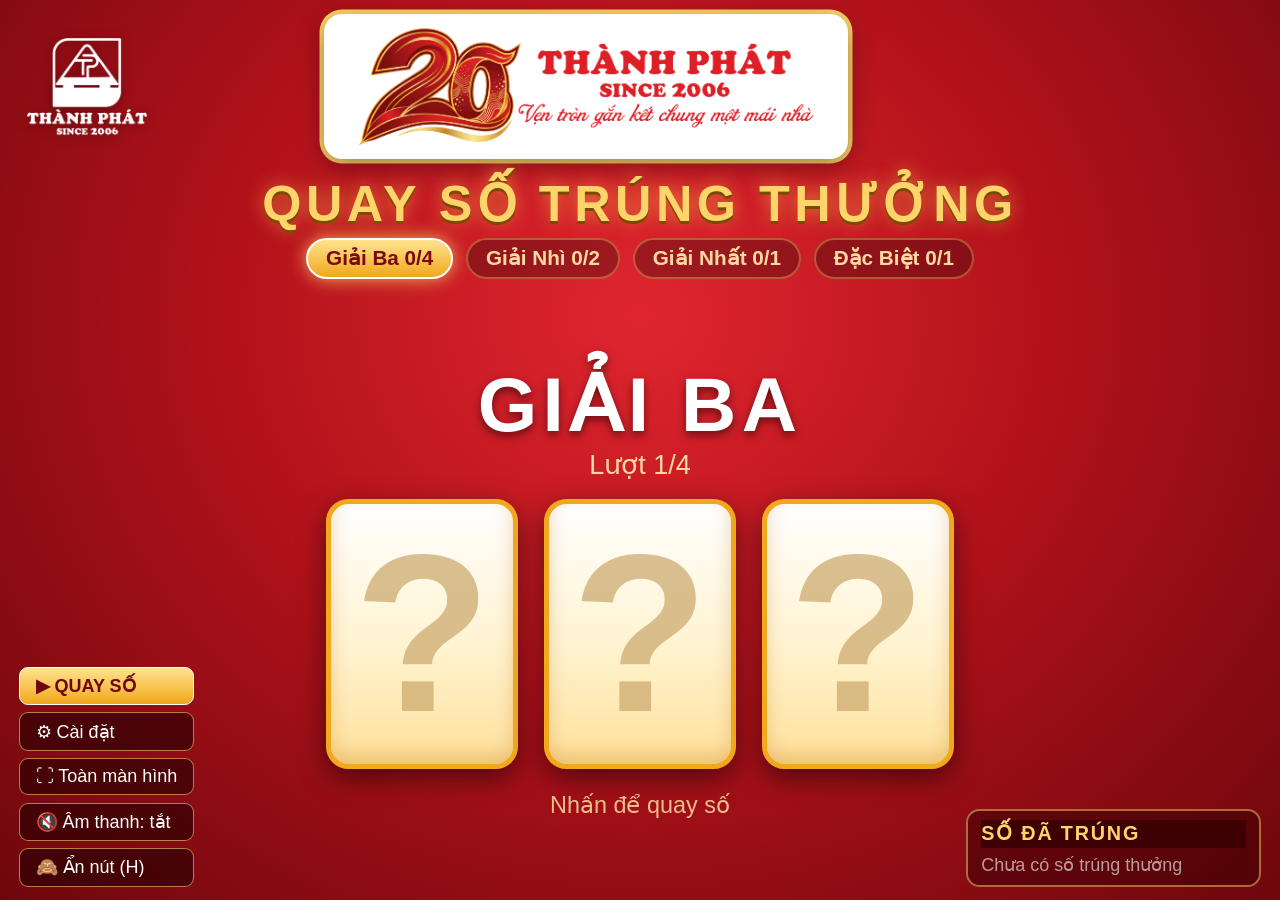
==== quay-so/index.html @ ac671dcd "Add quay-so lucky draw page for 20th anniversary Co-authored-by: Copilot App <223556219+Copilot@user" ====
<!DOCTYPE html>
<html lang="vi">
<head>
<meta charset="utf-8">
<meta name="viewport" content="width=device-width, initial-scale=1">
<title>Quay số trúng thưởng – 20 năm Thành Phát</title>
<link rel="stylesheet" href="style.css">
</head>
<body>
<canvas id="confetti"></canvas>

<main id="stage">
  <header class="top">
    <img class="brand" src="logo-thanh-phat.png" alt="Thành Phát">
    <div class="logo20"><img src="logo-20-nam.png" alt="Kỷ niệm 20 năm Thành Phát – Vẹn tròn gắn kết chung một mái nhà"></div>
    <div class="brand-spacer"></div>
  </header>

  <h1 class="title">Quay số trúng thưởng</h1>

  <ol id="steps" class="steps" aria-label="Các giải thưởng"></ol>

  <section class="draw">
    <div id="prizeName" class="prize-name">GIẢI BA</div>
    <div id="prizeTurn" class="prize-turn">Lượt 1/4</div>
    <div id="digits" class="digits" aria-live="polite">
      <div class="digit"><span>?</span></div>
      <div class="digit"><span>?</span></div>
      <div class="digit"><span>?</span></div>
    </div>
    <div id="hint" class="hint">Nhấn để quay số</div>
  </section>

  <aside class="winners" id="winners">
    <h2>Số đã trúng</h2>
    <div id="winnersList"></div>
  </aside>
</main>

<div id="toolbar" class="toolbar">
  <button id="btnDraw" class="primary" title="Quay (Space / Enter)">▶ QUAY SỐ</button>
  <button id="btnSettings" title="Cài đặt (S)">⚙ Cài đặt</button>
  <button id="btnFull" title="Toàn màn hình (F)">⛶ Toàn màn hình</button>
  <button id="btnSound" title="Âm thanh (M)">🔇 Âm thanh: tắt</button>
  <button id="btnHide" title="Ẩn nút điều khiển & con trỏ (H)">🙈 Ẩn nút (H)</button>
</div>

<div id="modal" class="modal" hidden>
  <div class="panel" role="dialog" aria-labelledby="setTitle">
    <h2 id="setTitle">Cài đặt</h2>
    <label>Số ngẫu nhiên từ
      <input id="inMin" type="number" min="0" max="999" step="1">
    </label>
    <label>đến
      <input id="inMax" type="number" min="0" max="999" step="1">
    </label>
    <p class="note">Mỗi số gồm 3 chữ số (000 – 999). Cần tối thiểu 8 số để quay đủ 8 giải. Đổi khoảng số sẽ xoá kết quả đã quay.</p>
    <p id="poolInfo" class="note"></p>
    <p id="err" class="err"></p>
    <div class="row">
      <button id="btnSave" class="primary">Lưu</button>
      <button id="btnClose">Đóng</button>
      <button id="btnReset" class="danger">Reset toàn bộ kết quả</button>
    </div>
    <p class="note keys">Phím tắt: <b>Space/Enter</b> quay · <b>S</b> cài đặt · <b>F</b> toàn màn hình · <b>H</b> ẩn/hiện nút · <b>M</b> âm thanh</p>
  </div>
</div>

<script src="app.js"></script>
</body>
</html>
---- quay-so/style.css ----
:root{--red:#b3121b;--dark:#6e070d;--gold:#ffd46a;--gold2:#f0a81c;}
*{box-sizing:border-box}
html,body{margin:0;height:100%;overflow:hidden}
body{font-family:"Segoe UI",Roboto,Arial,sans-serif;color:#fff;
  background:radial-gradient(ellipse at 50% 35%,#e0262f 0%,#b3121b 45%,#6e070d 100%);user-select:none}
body.hide-ui{cursor:none}
body.hide-ui .toolbar{opacity:0;pointer-events:none}
#confetti{position:fixed;inset:0;width:100%;height:100%;pointer-events:none;z-index:5}

#stage{position:relative;height:100vh;display:flex;flex-direction:column;align-items:center;padding:1.5vh 2vw 0;cursor:pointer}
.top{width:100%;display:flex;align-items:center;justify-content:space-between}
.brand{height:11vh;max-width:18vw;object-fit:contain;filter:drop-shadow(0 .3vh .6vh rgba(0,0,0,.35))}
.brand-spacer{width:18vw}
.logo20{background:#fff;border-radius:2vh;padding:.6vh 2vw;box-shadow:0 .8vh 3vh rgba(0,0,0,.4),0 0 0 .5vh var(--gold)}
.logo20 img{display:block;height:15vh;max-width:50vw;object-fit:contain}

.title{margin:1.6vh 0 .6vh;font-size:5.6vh;letter-spacing:.5vh;text-transform:uppercase;font-weight:800;
  color:var(--gold);text-shadow:0 .3vh 0 #7a4a00,0 0 2vh rgba(255,200,80,.6)}

.steps{list-style:none;margin:0;padding:0;display:flex;gap:1vw}
.steps li{padding:.7vh 1.4vw;border-radius:5vh;font-size:2.3vh;font-weight:600;background:rgba(0,0,0,.28);
  border:.25vh solid rgba(255,212,106,.35);color:#ffd9a0}
.steps li.done{background:rgba(255,212,106,.18);color:#fff}
.steps li.cur{background:linear-gradient(#ffe38f,#f0a81c);color:#7a0a10;border-color:#fff;box-shadow:0 0 2vh rgba(255,212,106,.8)}

.draw{flex:1;display:flex;flex-direction:column;align-items:center;justify-content:center;min-height:0}
.prize-name{font-size:8.5vh;font-weight:900;letter-spacing:.6vh;color:#fff;text-shadow:0 .4vh 1vh rgba(0,0,0,.5)}
.prize-name.special{color:var(--gold);text-shadow:0 0 3vh rgba(255,212,106,.9),0 .4vh 1vh rgba(0,0,0,.5)}
.prize-turn{font-size:3vh;color:#ffd9a0;margin-bottom:2vh}
.digits{display:flex;gap:2vw}
.digit{width:15vw;height:30vh;border-radius:2.5vh;display:flex;align-items:center;justify-content:center;
  background:linear-gradient(#fff 0%,#fff3d0 55%,#ffe19a 100%);box-shadow:0 1vh 3vh rgba(0,0,0,.5),inset 0 -1vh 2vh rgba(180,100,0,.25);
  border:.6vh solid var(--gold2);overflow:hidden}
.digit span{font-size:25vh;line-height:1;font-weight:900;color:var(--dark);font-variant-numeric:tabular-nums}
.digit.pending span{color:#c9a56a;opacity:.7}
.digit.rolling span{filter:blur(.25vh)}
.digit.final{animation:pop .5s ease-out}
@keyframes pop{0%{transform:scale(.85)}60%{transform:scale(1.08)}100%{transform:scale(1)}}
.hint{margin-top:2.5vh;font-size:2.6vh;color:#ffd9a0;opacity:.85}

.winners{position:fixed;right:1.5vw;bottom:1.5vh;width:23vw;max-height:47vh;overflow:auto;background:rgba(60,0,4,.55);
  border:.25vh solid rgba(255,212,106,.5);border-radius:1.5vh;padding:1vh 1vw;z-index:2}
.winners h2{position:sticky;top:-1vh;background:rgba(60,0,4,.95);margin:0 0 .6vh;padding:.3vh 0;font-size:2.2vh;color:var(--gold);text-transform:uppercase;letter-spacing:.2vh}
.wrow{display:flex;align-items:center;gap:.8vw;margin:.4vh 0;font-size:2.2vh}
.wrow .wp{flex:0 0 7.5vw;color:#ffd9a0;font-size:1.9vh}
.wrow .wn{font-weight:800;font-size:3vh;color:#fff;background:rgba(255,212,106,.18);padding:0 .8vw;border-radius:.8vh;letter-spacing:.3vh}
.empty{opacity:.6;font-size:2vh}

.toolbar{position:fixed;left:1.5vw;bottom:1.5vh;display:flex;flex-direction:column;gap:.8vh;z-index:10;transition:opacity .3s}
button{font:inherit;font-size:2vh;padding:.8vh 1.2vw;border-radius:1vh;border:.2vh solid rgba(255,212,106,.6);
  background:rgba(40,0,3,.65);color:#fff;cursor:pointer;text-align:left}
button:hover{background:rgba(110,7,13,.9)}
button:disabled{opacity:.5;cursor:default}
button.primary{background:linear-gradient(#ffe38f,#f0a81c);color:#6e070d;font-weight:800;border-color:#fff}
button.danger{background:#7a0a10;border-color:#ff8a8a}

.modal{position:fixed;inset:0;background:rgba(0,0,0,.7);display:flex;align-items:center;justify-content:center;z-index:20}
.modal[hidden]{display:none}
.panel{background:#fff;color:#3a0306;border-radius:2vh;padding:3vh 3vw;width:min(560px,92vw);font-size:max(16px,2vh);box-shadow:0 2vh 6vh #000}
.panel h2{margin:0 0 2vh;color:var(--red)}
.panel label{display:inline-flex;align-items:center;gap:.8vw;margin-right:1.5vw;font-weight:600}
.panel input{width:7em;font:inherit;font-size:1.3em;padding:.3em .5em;border:2px solid #d99;border-radius:8px}
.panel .note{font-size:.85em;color:#6b3a3d;margin:1.2vh 0}
.panel .err{color:#c00;font-weight:700;min-height:1.2em;margin:.5vh 0}
.panel .row{display:flex;gap:1vw;flex-wrap:wrap}
.panel button{background:#f1e2e2;color:#3a0306;border-color:#caa}
.panel button.primary{background:linear-gradient(#ffe38f,#f0a81c);color:#6e070d}
.panel button.danger{background:#b3121b;color:#fff;margin-left:auto}
.panel .keys{border-top:1px solid #e5cfcf;padding-top:1vh}
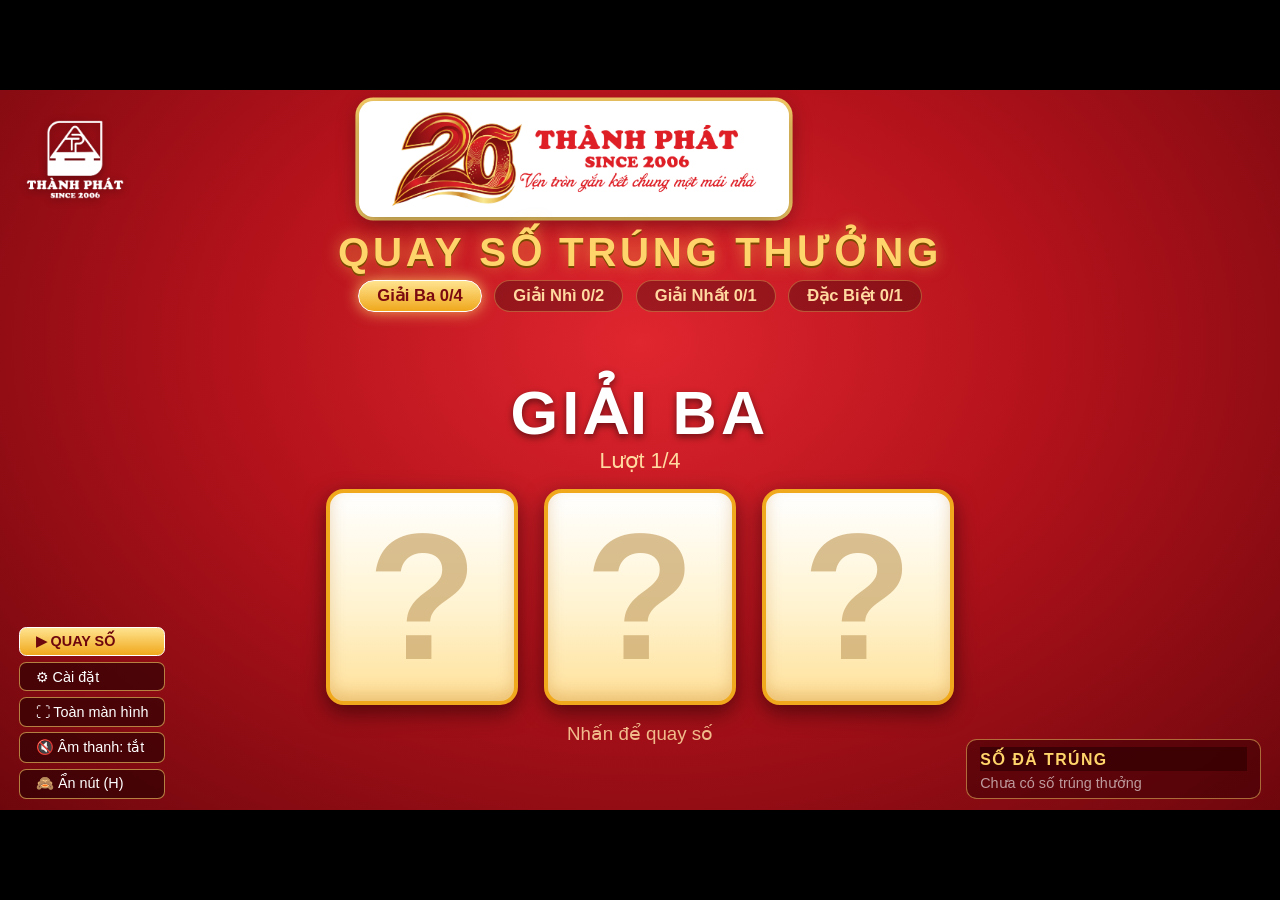
==== commit 2b8566d9: "Keep quay-so stage at 16:9 with letterboxing Co-authored-by: Copilot App <223556219+Copilot@users.no" ====
--- a/quay-so/index.html
+++ b/quay-so/index.html
@@ -9,6 +9,7 @@
 <body>
 <canvas id="confetti"></canvas>
 
+<div id="frame">
 <main id="stage">
   <header class="top">
     <img class="brand" src="logo-thanh-phat.png" alt="Thành Phát">
@@ -45,6 +46,8 @@
   <button id="btnHide" title="Ẩn nút điều khiển & con trỏ (H)">🙈 Ẩn nút (H)</button>
 </div>
 
+</div>
+
 <div id="modal" class="modal" hidden>
   <div class="panel" role="dialog" aria-labelledby="setTitle">
     <h2 id="setTitle">Cài đặt</h2>
--- a/quay-so/style.css
+++ b/quay-so/style.css
@@ -2,52 +2,54 @@
 *{box-sizing:border-box}
 html,body{margin:0;height:100%;overflow:hidden}
 body{font-family:"Segoe UI",Roboto,Arial,sans-serif;color:#fff;
-  background:radial-gradient(ellipse at 50% 35%,#e0262f 0%,#b3121b 45%,#6e070d 100%);user-select:none}
+  background:#000;user-select:none;display:flex;align-items:center;justify-content:center}
+#frame{position:relative;width:min(100vw,calc(100vh*16/9));height:min(100vh,calc(100vw*9/16));container-type:size;overflow:hidden;
+  background:radial-gradient(ellipse at 50% 35%,#e0262f 0%,#b3121b 45%,#6e070d 100%)}
 body.hide-ui{cursor:none}
 body.hide-ui .toolbar{opacity:0;pointer-events:none}
 #confetti{position:fixed;inset:0;width:100%;height:100%;pointer-events:none;z-index:5}
 
-#stage{position:relative;height:100vh;display:flex;flex-direction:column;align-items:center;padding:1.5vh 2vw 0;cursor:pointer}
+#stage{position:relative;height:100%;display:flex;flex-direction:column;align-items:center;padding:1.5cqh 2cqw 0;cursor:pointer}
 .top{width:100%;display:flex;align-items:center;justify-content:space-between}
-.brand{height:11vh;max-width:18vw;object-fit:contain;filter:drop-shadow(0 .3vh .6vh rgba(0,0,0,.35))}
-.brand-spacer{width:18vw}
-.logo20{background:#fff;border-radius:2vh;padding:.6vh 2vw;box-shadow:0 .8vh 3vh rgba(0,0,0,.4),0 0 0 .5vh var(--gold)}
-.logo20 img{display:block;height:15vh;max-width:50vw;object-fit:contain}
+.brand{height:11cqh;max-width:18cqw;object-fit:contain;filter:drop-shadow(0 .3cqh .6cqh rgba(0,0,0,.35))}
+.brand-spacer{width:18cqw}
+.logo20{background:#fff;border-radius:2cqh;padding:.6cqh 2cqw;box-shadow:0 .8cqh 3cqh rgba(0,0,0,.4),0 0 0 .5cqh var(--gold)}
+.logo20 img{display:block;height:15cqh;max-width:50cqw;object-fit:contain}
 
-.title{margin:1.6vh 0 .6vh;font-size:5.6vh;letter-spacing:.5vh;text-transform:uppercase;font-weight:800;
-  color:var(--gold);text-shadow:0 .3vh 0 #7a4a00,0 0 2vh rgba(255,200,80,.6)}
+.title{margin:1.6cqh 0 .6cqh;font-size:5.6cqh;letter-spacing:.5cqh;text-transform:uppercase;font-weight:800;
+  color:var(--gold);text-shadow:0 .3cqh 0 #7a4a00,0 0 2cqh rgba(255,200,80,.6)}
 
-.steps{list-style:none;margin:0;padding:0;display:flex;gap:1vw}
-.steps li{padding:.7vh 1.4vw;border-radius:5vh;font-size:2.3vh;font-weight:600;background:rgba(0,0,0,.28);
-  border:.25vh solid rgba(255,212,106,.35);color:#ffd9a0}
+.steps{list-style:none;margin:0;padding:0;display:flex;gap:1cqw}
+.steps li{padding:.7cqh 1.4cqw;border-radius:5cqh;font-size:2.3cqh;font-weight:600;background:rgba(0,0,0,.28);
+  border:.25cqh solid rgba(255,212,106,.35);color:#ffd9a0}
 .steps li.done{background:rgba(255,212,106,.18);color:#fff}
-.steps li.cur{background:linear-gradient(#ffe38f,#f0a81c);color:#7a0a10;border-color:#fff;box-shadow:0 0 2vh rgba(255,212,106,.8)}
+.steps li.cur{background:linear-gradient(#ffe38f,#f0a81c);color:#7a0a10;border-color:#fff;box-shadow:0 0 2cqh rgba(255,212,106,.8)}
 
 .draw{flex:1;display:flex;flex-direction:column;align-items:center;justify-content:center;min-height:0}
-.prize-name{font-size:8.5vh;font-weight:900;letter-spacing:.6vh;color:#fff;text-shadow:0 .4vh 1vh rgba(0,0,0,.5)}
-.prize-name.special{color:var(--gold);text-shadow:0 0 3vh rgba(255,212,106,.9),0 .4vh 1vh rgba(0,0,0,.5)}
-.prize-turn{font-size:3vh;color:#ffd9a0;margin-bottom:2vh}
-.digits{display:flex;gap:2vw}
-.digit{width:15vw;height:30vh;border-radius:2.5vh;display:flex;align-items:center;justify-content:center;
-  background:linear-gradient(#fff 0%,#fff3d0 55%,#ffe19a 100%);box-shadow:0 1vh 3vh rgba(0,0,0,.5),inset 0 -1vh 2vh rgba(180,100,0,.25);
-  border:.6vh solid var(--gold2);overflow:hidden}
-.digit span{font-size:25vh;line-height:1;font-weight:900;color:var(--dark);font-variant-numeric:tabular-nums}
+.prize-name{font-size:8.5cqh;font-weight:900;letter-spacing:.6cqh;color:#fff;text-shadow:0 .4cqh 1cqh rgba(0,0,0,.5)}
+.prize-name.special{color:var(--gold);text-shadow:0 0 3cqh rgba(255,212,106,.9),0 .4cqh 1cqh rgba(0,0,0,.5)}
+.prize-turn{font-size:3cqh;color:#ffd9a0;margin-bottom:2cqh}
+.digits{display:flex;gap:2cqw}
+.digit{width:15cqw;height:30cqh;border-radius:2.5cqh;display:flex;align-items:center;justify-content:center;
+  background:linear-gradient(#fff 0%,#fff3d0 55%,#ffe19a 100%);box-shadow:0 1cqh 3cqh rgba(0,0,0,.5),inset 0 -1cqh 2cqh rgba(180,100,0,.25);
+  border:.6cqh solid var(--gold2);overflow:hidden}
+.digit span{font-size:25cqh;line-height:1;font-weight:900;color:var(--dark);font-variant-numeric:tabular-nums}
 .digit.pending span{color:#c9a56a;opacity:.7}
-.digit.rolling span{filter:blur(.25vh)}
+.digit.rolling span{filter:blur(.25cqh)}
 .digit.final{animation:pop .5s ease-out}
 @keyframes pop{0%{transform:scale(.85)}60%{transform:scale(1.08)}100%{transform:scale(1)}}
-.hint{margin-top:2.5vh;font-size:2.6vh;color:#ffd9a0;opacity:.85}
+.hint{margin-top:2.5cqh;font-size:2.6cqh;color:#ffd9a0;opacity:.85}
 
-.winners{position:fixed;right:1.5vw;bottom:1.5vh;width:23vw;max-height:47vh;overflow:auto;background:rgba(60,0,4,.55);
-  border:.25vh solid rgba(255,212,106,.5);border-radius:1.5vh;padding:1vh 1vw;z-index:2}
-.winners h2{position:sticky;top:-1vh;background:rgba(60,0,4,.95);margin:0 0 .6vh;padding:.3vh 0;font-size:2.2vh;color:var(--gold);text-transform:uppercase;letter-spacing:.2vh}
-.wrow{display:flex;align-items:center;gap:.8vw;margin:.4vh 0;font-size:2.2vh}
-.wrow .wp{flex:0 0 7.5vw;color:#ffd9a0;font-size:1.9vh}
-.wrow .wn{font-weight:800;font-size:3vh;color:#fff;background:rgba(255,212,106,.18);padding:0 .8vw;border-radius:.8vh;letter-spacing:.3vh}
-.empty{opacity:.6;font-size:2vh}
+.winners{position:absolute;right:1.5cqw;bottom:1.5cqh;width:23cqw;max-height:47cqh;overflow:auto;background:rgba(60,0,4,.55);
+  border:.25cqh solid rgba(255,212,106,.5);border-radius:1.5cqh;padding:1cqh 1cqw;z-index:2}
+.winners h2{position:sticky;top:-1cqh;background:rgba(60,0,4,.95);margin:0 0 .6cqh;padding:.3cqh 0;font-size:2.2cqh;color:var(--gold);text-transform:uppercase;letter-spacing:.2cqh}
+.wrow{display:flex;align-items:center;gap:.8cqw;margin:.4cqh 0;font-size:2.2cqh}
+.wrow .wp{flex:0 0 7.5cqw;color:#ffd9a0;font-size:1.9cqh}
+.wrow .wn{font-weight:800;font-size:3cqh;color:#fff;background:rgba(255,212,106,.18);padding:0 .8cqw;border-radius:.8cqh;letter-spacing:.3cqh}
+.empty{opacity:.6;font-size:2cqh}
 
-.toolbar{position:fixed;left:1.5vw;bottom:1.5vh;display:flex;flex-direction:column;gap:.8vh;z-index:10;transition:opacity .3s}
-button{font:inherit;font-size:2vh;padding:.8vh 1.2vw;border-radius:1vh;border:.2vh solid rgba(255,212,106,.6);
+.toolbar{position:absolute;left:1.5cqw;bottom:1.5cqh;display:flex;flex-direction:column;gap:.8cqh;z-index:10;transition:opacity .3s}
+button{font:inherit;font-size:2cqh;padding:.8cqh 1.2cqw;border-radius:1cqh;border:.2cqh solid rgba(255,212,106,.6);
   background:rgba(40,0,3,.65);color:#fff;cursor:pointer;text-align:left}
 button:hover{background:rgba(110,7,13,.9)}
 button:disabled{opacity:.5;cursor:default}
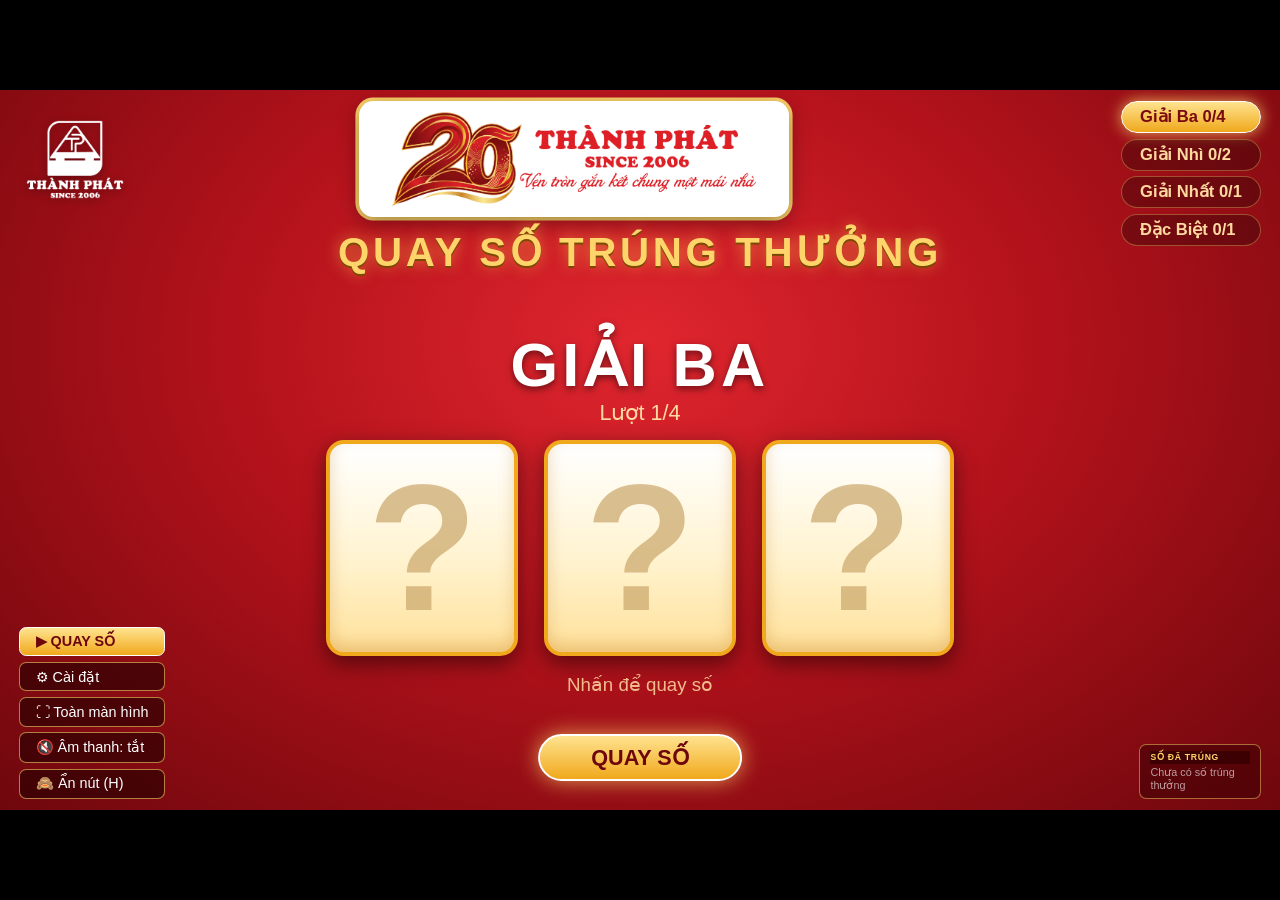
==== commit bff4ab7b: "Downward reels with slow stop, stage button, compact UI Co-authored-by: Copilot App <223556219+Copil" ====
--- a/quay-so/index.html
+++ b/quay-so/index.html
@@ -38,7 +38,7 @@
   </aside>
 </main>
 
-<div id="toolbar" class="toolbar">
+<button id="btnStage" class="stage-btn" title="Nút trên sân khấu">QUAY SỐ</button>`n<div id="toolbar" class="toolbar">
   <button id="btnDraw" class="primary" title="Quay (Space / Enter)">▶ QUAY SỐ</button>
   <button id="btnSettings" title="Cài đặt (S)">⚙ Cài đặt</button>
   <button id="btnFull" title="Toàn màn hình (F)">⛶ Toàn màn hình</button>
--- a/quay-so/style.css
+++ b/quay-so/style.css
@@ -19,13 +19,13 @@
 .title{margin:1.6cqh 0 .6cqh;font-size:5.6cqh;letter-spacing:.5cqh;text-transform:uppercase;font-weight:800;
   color:var(--gold);text-shadow:0 .3cqh 0 #7a4a00,0 0 2cqh rgba(255,200,80,.6)}
 
-.steps{list-style:none;margin:0;padding:0;display:flex;gap:1cqw}
+.steps{list-style:none;margin:0;padding:0;display:flex;flex-direction:column;gap:.8cqh;position:absolute;top:1.5cqh;right:1.5cqw;z-index:3}
 .steps li{padding:.7cqh 1.4cqw;border-radius:5cqh;font-size:2.3cqh;font-weight:600;background:rgba(0,0,0,.28);
   border:.25cqh solid rgba(255,212,106,.35);color:#ffd9a0}
 .steps li.done{background:rgba(255,212,106,.18);color:#fff}
 .steps li.cur{background:linear-gradient(#ffe38f,#f0a81c);color:#7a0a10;border-color:#fff;box-shadow:0 0 2cqh rgba(255,212,106,.8)}
 
-.draw{flex:1;display:flex;flex-direction:column;align-items:center;justify-content:center;min-height:0}
+.draw{padding-bottom:9cqh;flex:1;display:flex;flex-direction:column;align-items:center;justify-content:center;min-height:0}
 .prize-name{font-size:8.5cqh;font-weight:900;letter-spacing:.6cqh;color:#fff;text-shadow:0 .4cqh 1cqh rgba(0,0,0,.5)}
 .prize-name.special{color:var(--gold);text-shadow:0 0 3cqh rgba(255,212,106,.9),0 .4cqh 1cqh rgba(0,0,0,.5)}
 .prize-turn{font-size:3cqh;color:#ffd9a0;margin-bottom:2cqh}
@@ -35,18 +35,24 @@
   border:.6cqh solid var(--gold2);overflow:hidden}
 .digit span{font-size:25cqh;line-height:1;font-weight:900;color:var(--dark);font-variant-numeric:tabular-nums}
 .digit.pending span{color:#c9a56a;opacity:.7}
-.digit.rolling span{filter:blur(.25cqh)}
+.digit{position:relative}
+.digit .reel{display:none;position:absolute;inset:0;overflow:hidden}
+.digit.rolling .reel{display:block}
+.digit.rolling>span{visibility:hidden}
+.reel .strip{will-change:transform}
+.reel .strip div{height:30cqh;display:flex;align-items:center;justify-content:center;font-size:25cqh;line-height:1;font-weight:900;color:var(--dark)}
 .digit.final{animation:pop .5s ease-out}
 @keyframes pop{0%{transform:scale(.85)}60%{transform:scale(1.08)}100%{transform:scale(1)}}
 .hint{margin-top:2.5cqh;font-size:2.6cqh;color:#ffd9a0;opacity:.85}
 
-.winners{position:absolute;right:1.5cqw;bottom:1.5cqh;width:23cqw;max-height:47cqh;overflow:auto;background:rgba(60,0,4,.55);
-  border:.25cqh solid rgba(255,212,106,.5);border-radius:1.5cqh;padding:1cqh 1cqw;z-index:2}
-.winners h2{position:sticky;top:-1cqh;background:rgba(60,0,4,.95);margin:0 0 .6cqh;padding:.3cqh 0;font-size:2.2cqh;color:var(--gold);text-transform:uppercase;letter-spacing:.2cqh}
-.wrow{display:flex;align-items:center;gap:.8cqw;margin:.4cqh 0;font-size:2.2cqh}
-.wrow .wp{flex:0 0 7.5cqw;color:#ffd9a0;font-size:1.9cqh}
-.wrow .wn{font-weight:800;font-size:3cqh;color:#fff;background:rgba(255,212,106,.18);padding:0 .8cqw;border-radius:.8cqh;letter-spacing:.3cqh}
-.empty{opacity:.6;font-size:2cqh}
+.winners{position:absolute;right:1.5cqw;bottom:1.5cqh;width:9.5cqw;max-height:34cqh;overflow:auto;background:rgba(60,0,4,.55);
+  border:.2cqh solid rgba(255,212,106,.5);border-radius:1cqh;padding:.8cqh .8cqw;z-index:2}
+.winners h2{position:sticky;top:-.8cqh;background:rgba(60,0,4,.95);margin:0 0 .4cqh;padding:.2cqh 0;font-size:1.2cqh;color:var(--gold);text-transform:uppercase;letter-spacing:.1cqh}
+.wrow{display:flex;justify-content:space-between;align-items:baseline;gap:.5cqw;padding:.25cqh 0;font-size:1.25cqh;border-bottom:1px solid rgba(255,212,106,.15)}
+.wrow:last-child{border-bottom:0}
+.wrow .wp{color:#ffd9a0;white-space:nowrap}
+.wrow .wn{font-weight:800;font-size:1.5cqh;color:#fff;letter-spacing:.15cqh}
+.empty{opacity:.6;font-size:1.5cqh}
 
 .toolbar{position:absolute;left:1.5cqw;bottom:1.5cqh;display:flex;flex-direction:column;gap:.8cqh;z-index:10;transition:opacity .3s}
 button{font:inherit;font-size:2cqh;padding:.8cqh 1.2cqw;border-radius:1cqh;border:.2cqh solid rgba(255,212,106,.6);
@@ -69,3 +75,7 @@
 .panel button.primary{background:linear-gradient(#ffe38f,#f0a81c);color:#6e070d}
 .panel button.danger{background:#b3121b;color:#fff;margin-left:auto}
 .panel .keys{border-top:1px solid #e5cfcf;padding-top:1vh}
+
+.stage-btn{position:absolute;left:50%;bottom:4cqh;transform:translateX(-50%);z-index:4;font-size:3cqh;font-weight:900;padding:1.2cqh 4cqw;border-radius:5cqh;text-align:center;background:linear-gradient(#ffe38f,#f0a81c);color:#6e070d;border:.3cqh solid #fff;box-shadow:0 0 3cqh rgba(255,212,106,.7)}
+.stage-btn:hover{background:linear-gradient(#fff0b8,#ffbf3a)}
+body.hide-ui .stage-btn{opacity:.001}
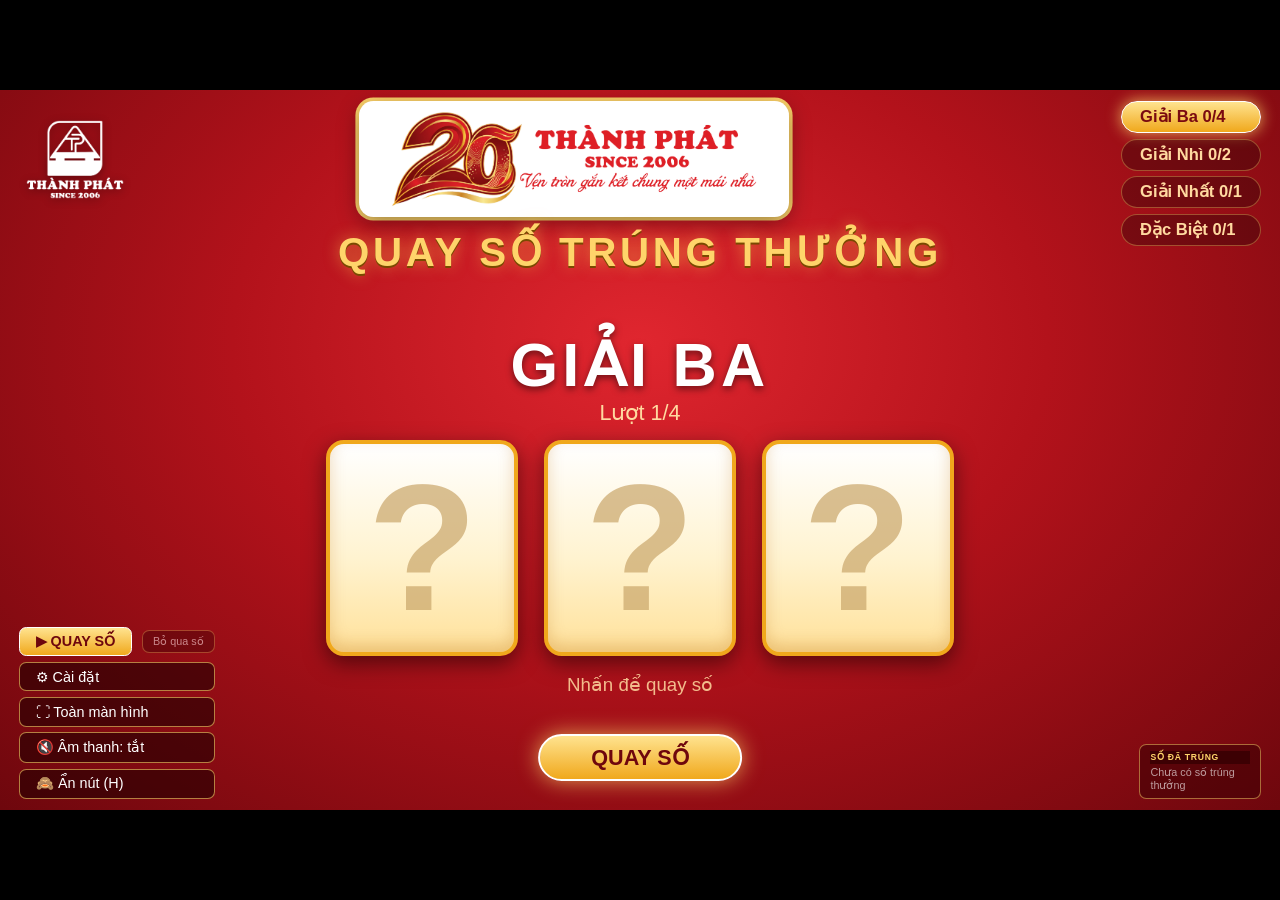
==== commit f0e6db43: "Quay so: fix prize switch double-trigger, 4s+3s spin, no flicker, skip-number button Co-authored-by:" ====
--- a/quay-so/index.html
+++ b/quay-so/index.html
@@ -38,8 +38,9 @@
   </aside>
 </main>
 
-<button id="btnStage" class="stage-btn" title="Nút trên sân khấu">QUAY SỐ</button>`n<div id="toolbar" class="toolbar">
-  <button id="btnDraw" class="primary" title="Quay (Space / Enter)">▶ QUAY SỐ</button>
+<button id="btnStage" class="stage-btn" title="Nút trên sân khấu">QUAY SỐ</button>
+<div id="toolbar" class="toolbar">
+  <div class="row"><button id="btnDraw" class="primary" title="Quay (Space / Enter)">▶ QUAY SỐ</button><button id="btnSkip" class="small" title="Bỏ qua số vừa ra (người nhận đã về)" disabled>Bỏ qua số</button></div>
   <button id="btnSettings" title="Cài đặt (S)">⚙ Cài đặt</button>
   <button id="btnFull" title="Toàn màn hình (F)">⛶ Toàn màn hình</button>
   <button id="btnSound" title="Âm thanh (M)">🔇 Âm thanh: tắt</button>
--- a/quay-so/style.css
+++ b/quay-so/style.css
@@ -41,7 +41,7 @@
 .digit.rolling>span{visibility:hidden}
 .reel .strip{will-change:transform}
 .reel .strip div{height:30cqh;display:flex;align-items:center;justify-content:center;font-size:25cqh;line-height:1;font-weight:900;color:var(--dark)}
-.digit.final{animation:pop .5s ease-out}
+
 @keyframes pop{0%{transform:scale(.85)}60%{transform:scale(1.08)}100%{transform:scale(1)}}
 .hint{margin-top:2.5cqh;font-size:2.6cqh;color:#ffd9a0;opacity:.85}
 
@@ -79,3 +79,17 @@
 .stage-btn{position:absolute;left:50%;bottom:4cqh;transform:translateX(-50%);z-index:4;font-size:3cqh;font-weight:900;padding:1.2cqh 4cqw;border-radius:5cqh;text-align:center;background:linear-gradient(#ffe38f,#f0a81c);color:#6e070d;border:.3cqh solid #fff;box-shadow:0 0 3cqh rgba(255,212,106,.7)}
 .stage-btn:hover{background:linear-gradient(#fff0b8,#ffbf3a)}
 body.hide-ui .stage-btn{opacity:.001}
+
+#frame::after{content:"";position:absolute;inset:0;pointer-events:none;z-index:3;opacity:0;transition:opacity 1.2s;
+  background:radial-gradient(ellipse 45% 40% at 50% 62%,rgba(0,0,0,0) 0%,rgba(0,0,0,.55) 55%,rgba(0,0,0,.9) 100%)}
+#frame.dark::after{opacity:1}
+#frame.dark .digit,#frame.dark .prize-name,#frame.dark .prize-turn,#frame.dark .hint{position:relative;z-index:4}
+#frame.dark .digit{box-shadow:0 0 6cqh 1cqh rgba(255,212,106,.7),0 1cqh 3cqh rgba(0,0,0,.5)}
+#frame.flash::before{content:"";position:absolute;inset:0;z-index:6;pointer-events:none;background:#fff;animation:flash .6s ease-out forwards}
+@keyframes flash{0%{opacity:.85}100%{opacity:0}}
+#frame.shake #stage{animation:shake .5s}
+@keyframes shake{0%,100%{transform:none}15%{transform:translate(-1cqw,.6cqh)}35%{transform:translate(1cqw,-.6cqh)}55%{transform:translate(-.7cqw,-.4cqh)}75%{transform:translate(.7cqw,.4cqh)}}
+#frame.beat .digits{animation:beat .4s}
+@keyframes beat{0%{transform:scale(1)}30%{transform:scale(1.04)}100%{transform:scale(1)}}
+
+.toolbar .row{display:flex;gap:.8cqw;align-items:stretch}.toolbar .row .primary{flex:1}button.small{font-size:1.5cqh;padding:.6cqh .8cqw;align-self:center}
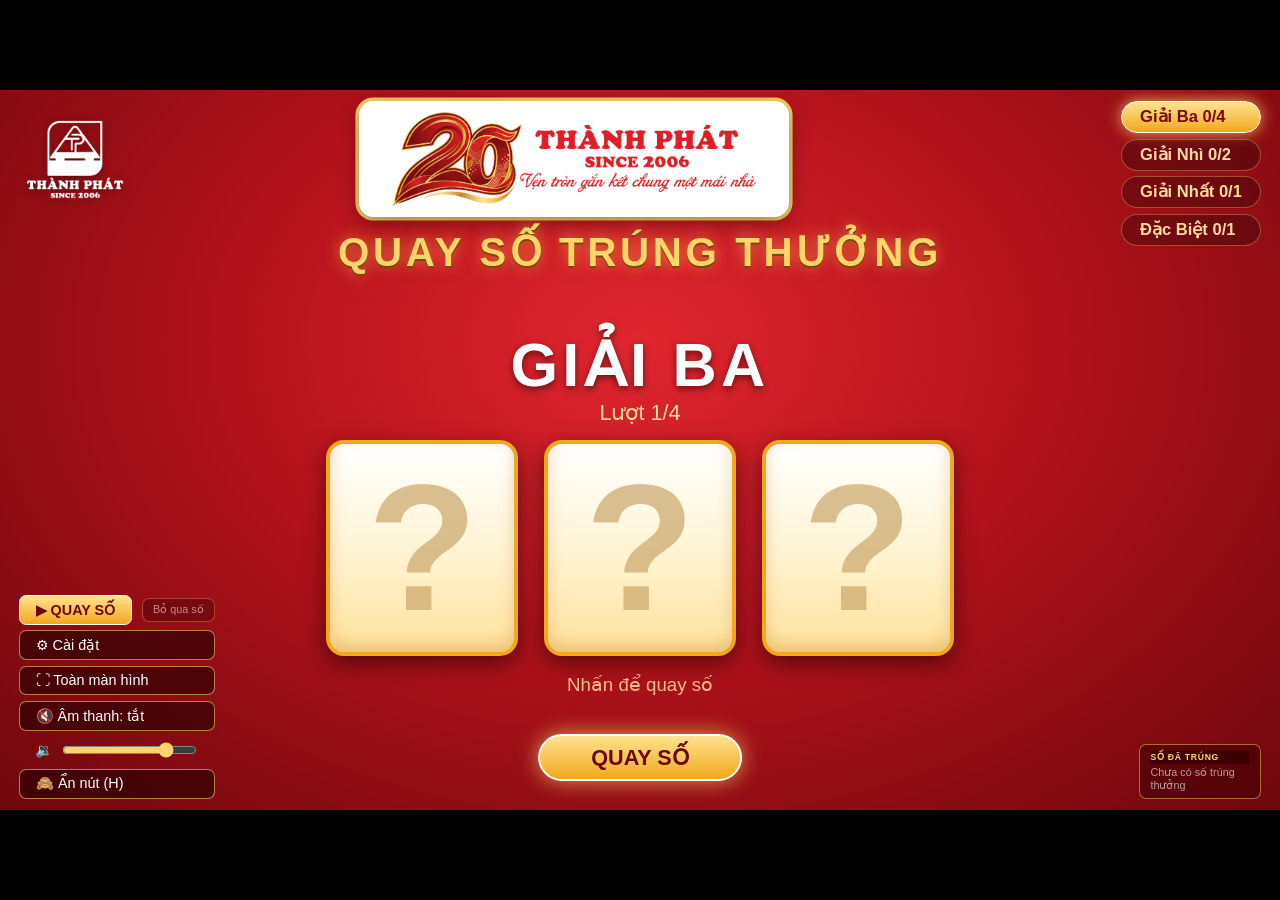
==== commit b8f58c2f: "Quay so: epic Web Audio sound (drums, fanfare, applause, volume) Co-authored-by: Copilot App <223556" ====
--- a/quay-so/index.html
+++ b/quay-so/index.html
@@ -39,11 +39,13 @@
 </main>
 
 <button id="btnStage" class="stage-btn" title="Nút trên sân khấu">QUAY SỐ</button>
+<div id="skipDlg" class="skip-dlg" hidden><div class="skip-box"><h3>BỎ QUA SỐ NÀY?</h3><div id="skipText" class="skip-num"></div><p>Người giữ số đã ra về. Số sẽ bị loại và không ra lại; giải này sẽ được quay lại.</p><div class="skip-btns"><button id="skipYes" class="primary">Bỏ qua</button><button id="skipNo">Huỷ</button></div></div></div>
 <div id="toolbar" class="toolbar">
   <div class="row"><button id="btnDraw" class="primary" title="Quay (Space / Enter)">▶ QUAY SỐ</button><button id="btnSkip" class="small" title="Bỏ qua số vừa ra (người nhận đã về)" disabled>Bỏ qua số</button></div>
   <button id="btnSettings" title="Cài đặt (S)">⚙ Cài đặt</button>
   <button id="btnFull" title="Toàn màn hình (F)">⛶ Toàn màn hình</button>
   <button id="btnSound" title="Âm thanh (M)">🔇 Âm thanh: tắt</button>
+  <label class="volrow" title="Âm lượng">🔉 <input id="vol" type="range" min="0" max="1" step="0.05"></label>
   <button id="btnHide" title="Ẩn nút điều khiển & con trỏ (H)">🙈 Ẩn nút (H)</button>
 </div>
 
--- a/quay-so/style.css
+++ b/quay-so/style.css
@@ -93,3 +93,14 @@
 @keyframes beat{0%{transform:scale(1)}30%{transform:scale(1.04)}100%{transform:scale(1)}}
 
 .toolbar .row{display:flex;gap:.8cqw;align-items:stretch}.toolbar .row .primary{flex:1}button.small{font-size:1.5cqh;padding:.6cqh .8cqw;align-self:center}
+
+.wrow.skipped .wp{color:#a89;text-decoration:line-through}.wrow.skipped .wn{color:#a89;text-decoration:line-through;font-weight:600}
+.skip-dlg{position:absolute;inset:0;z-index:30;background:rgba(0,0,0,.7);display:flex;align-items:center;justify-content:center}
+.skip-dlg[hidden]{display:none}
+.skip-box{width:44cqw;padding:4cqh 3cqw;text-align:center;border-radius:2cqh;background:linear-gradient(#a50f18,#5c0309);border:.5cqh solid #ffd46a;box-shadow:0 0 5cqh rgba(255,212,106,.5);color:#fff}
+.skip-box h3{margin:0 0 1.5cqh;font-size:4cqh;color:#ffd46a}
+.skip-num{font-size:6cqh;font-weight:900;color:#fff;margin-bottom:1.5cqh}
+.skip-box p{font-size:2.2cqh;margin:0 0 3cqh;color:#ffe9b8}
+.skip-btns{display:flex;gap:2cqw;justify-content:center}
+.skip-btns button{font-size:3cqh;padding:1.2cqh 3cqw;text-align:center}
+.volrow{display:flex;align-items:center;gap:.6cqw;font-size:2cqh;color:#fff;padding:.4cqh 1.2cqw}.volrow input{flex:1;accent-color:#ffd46a;min-width:0}
